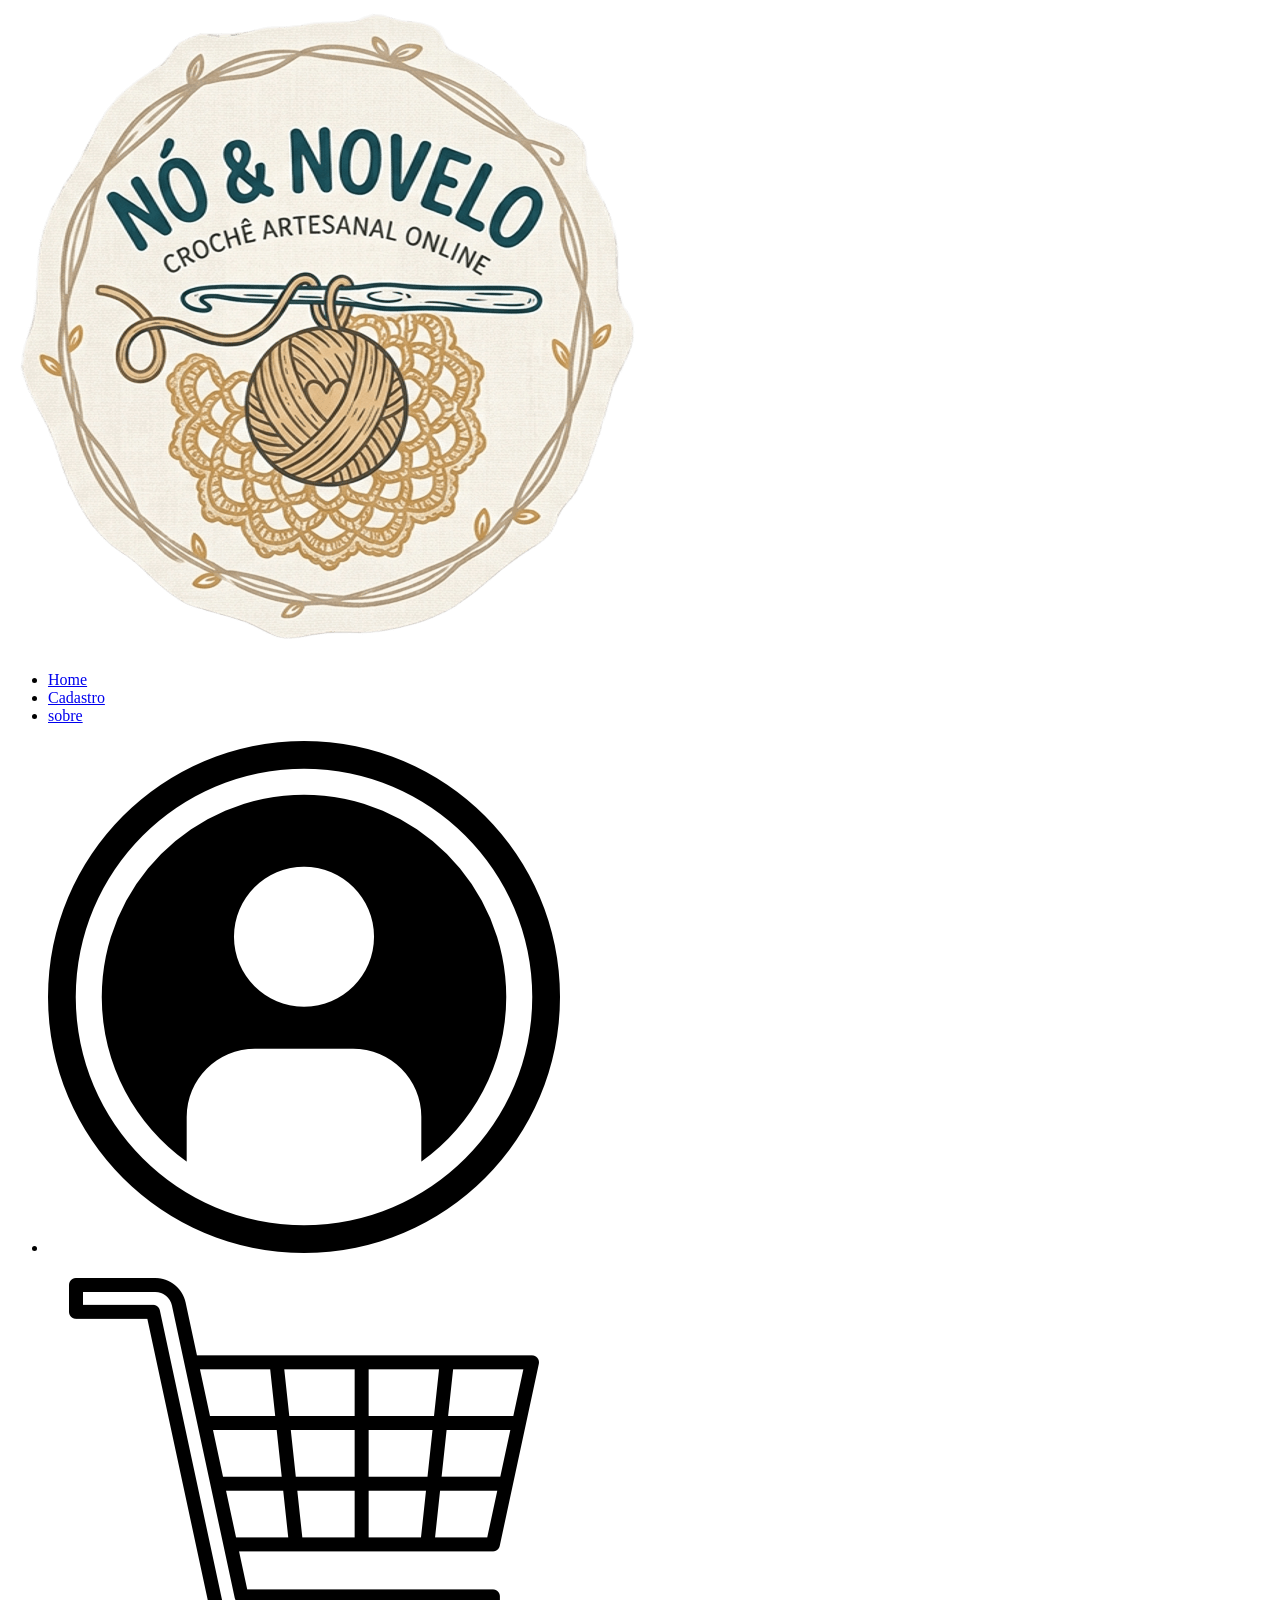
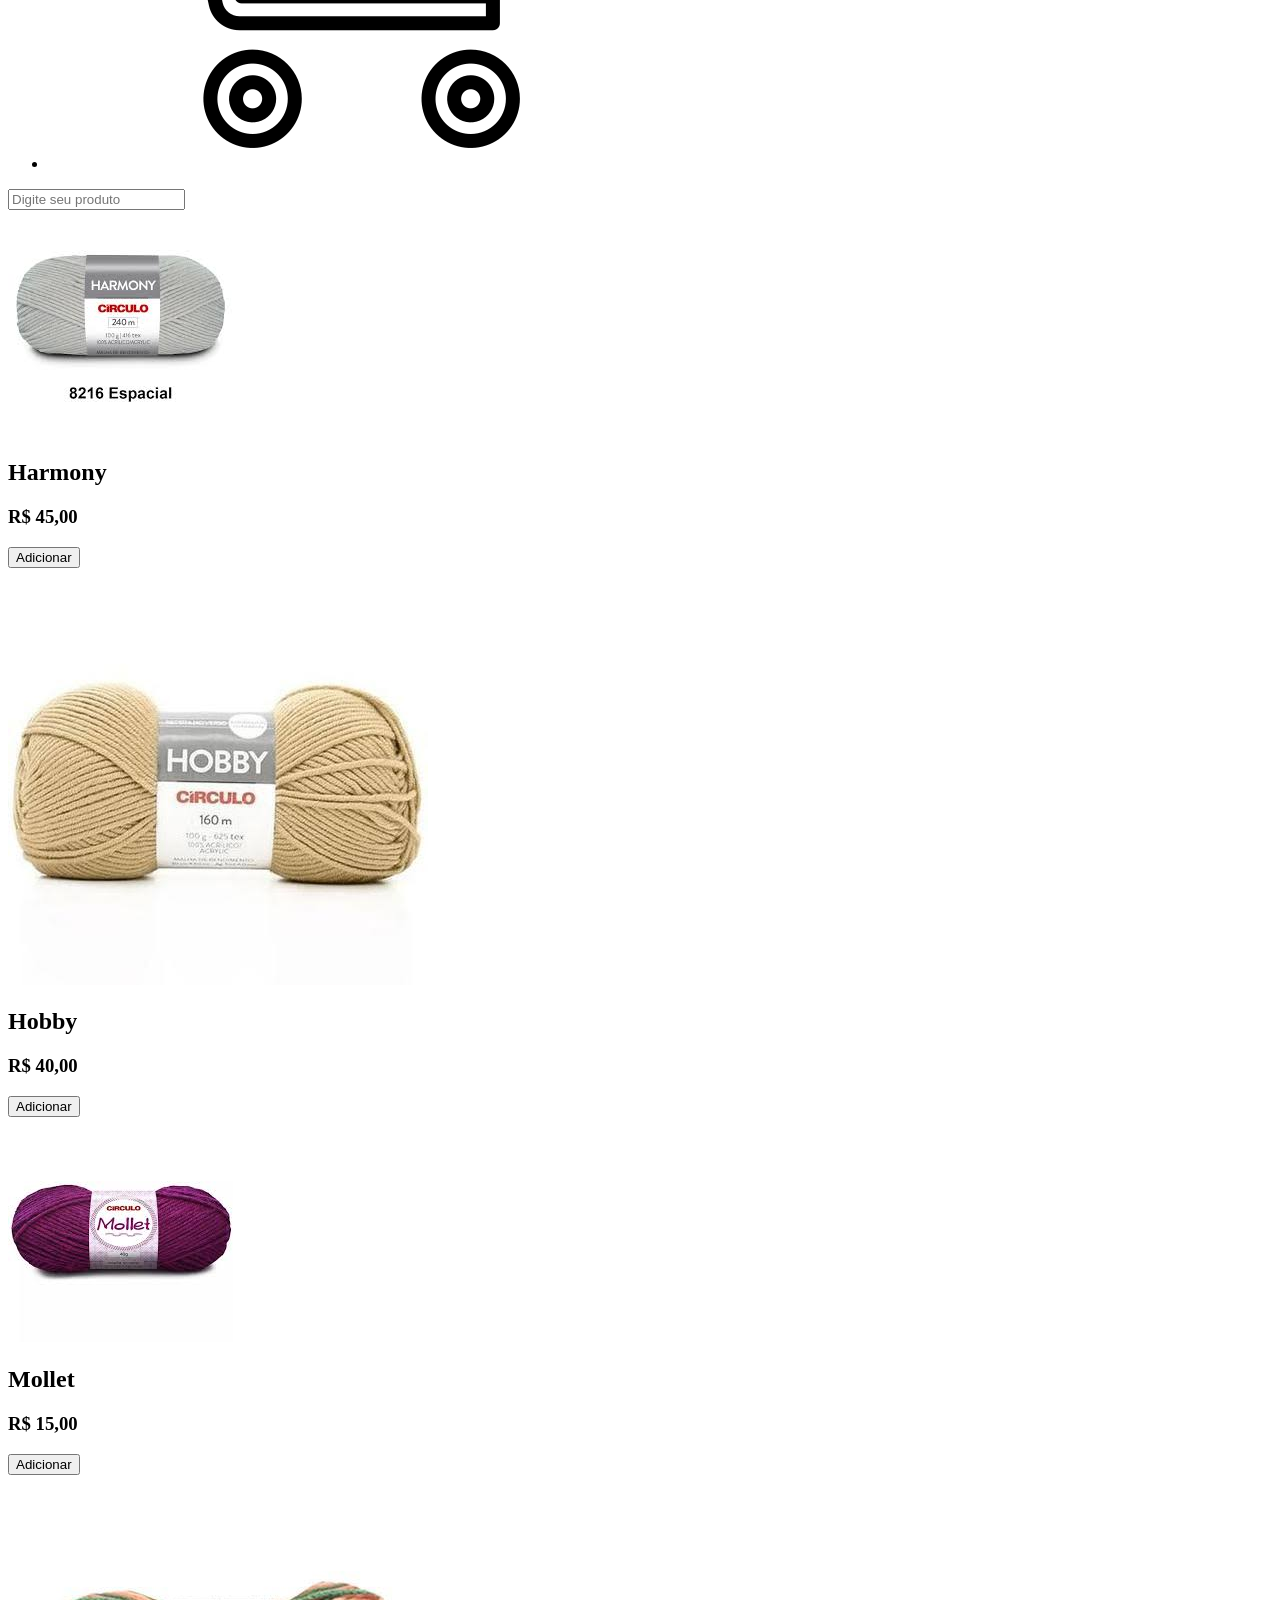
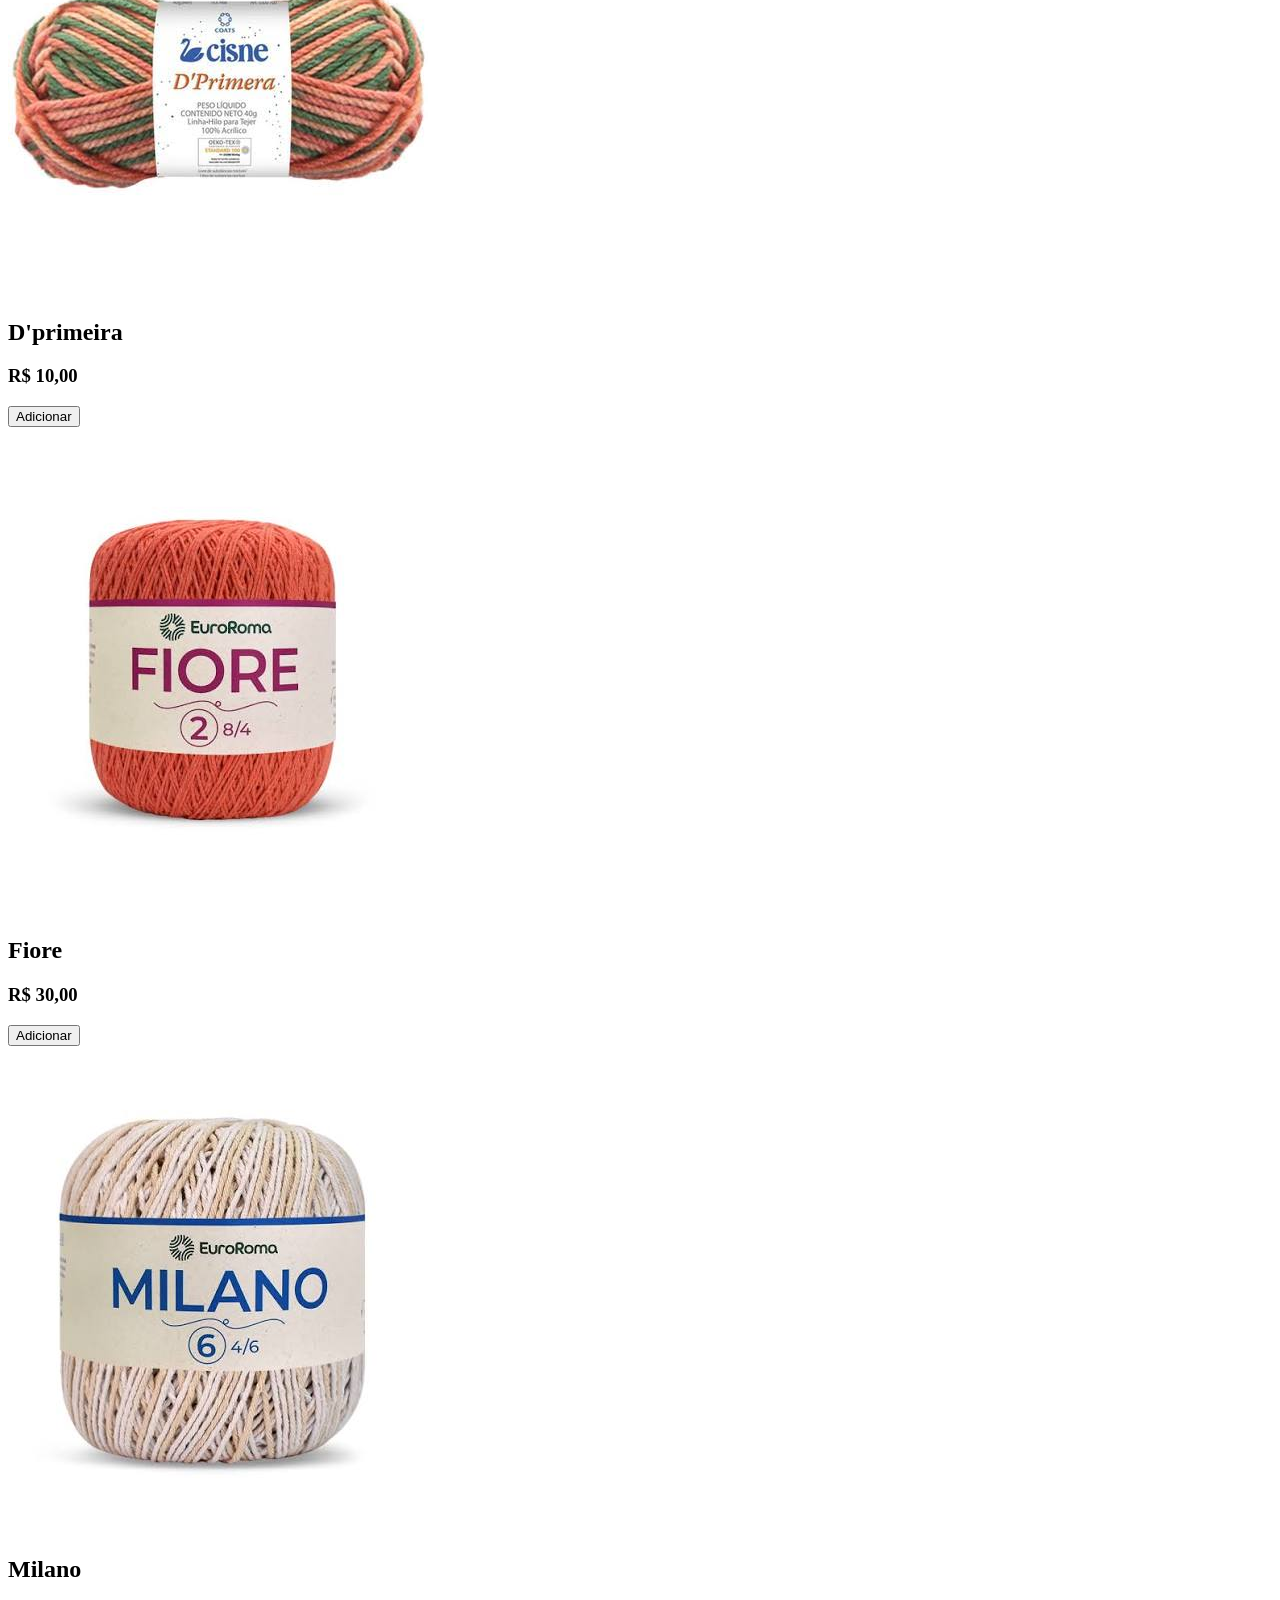
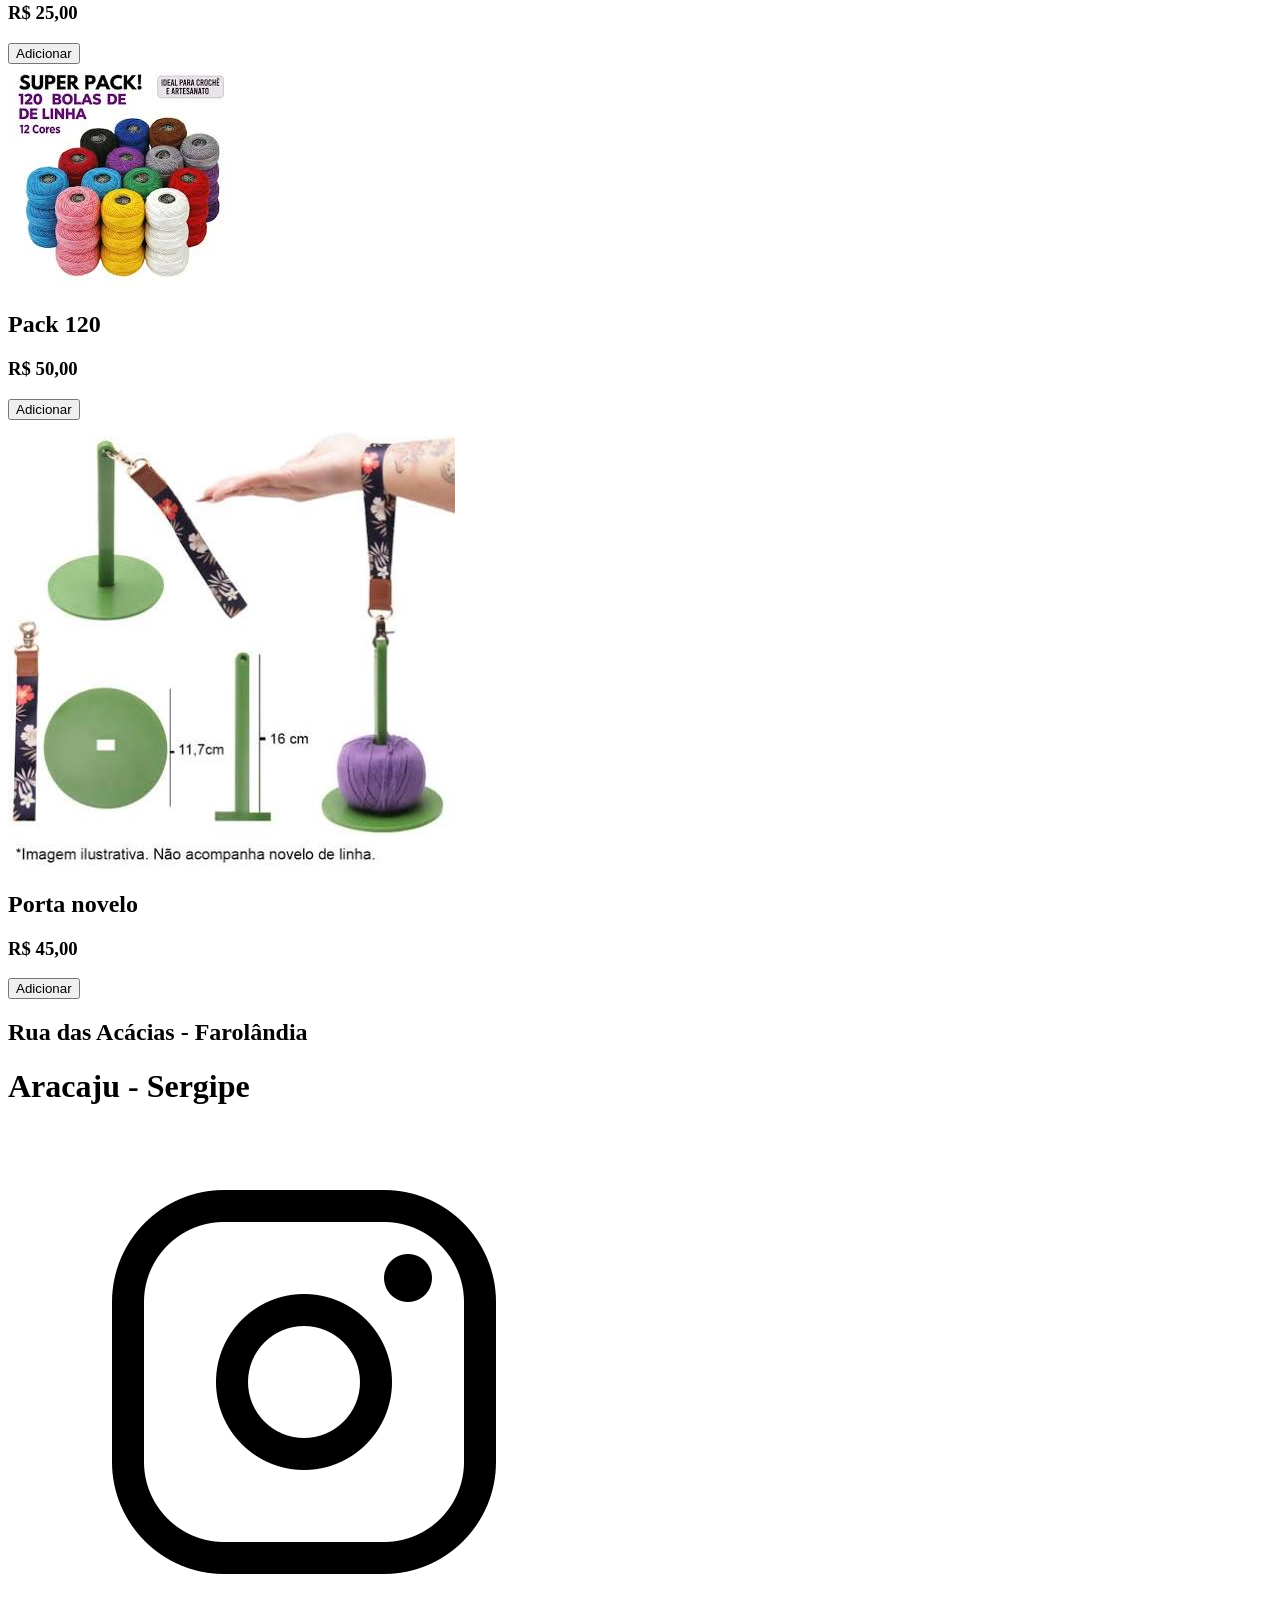
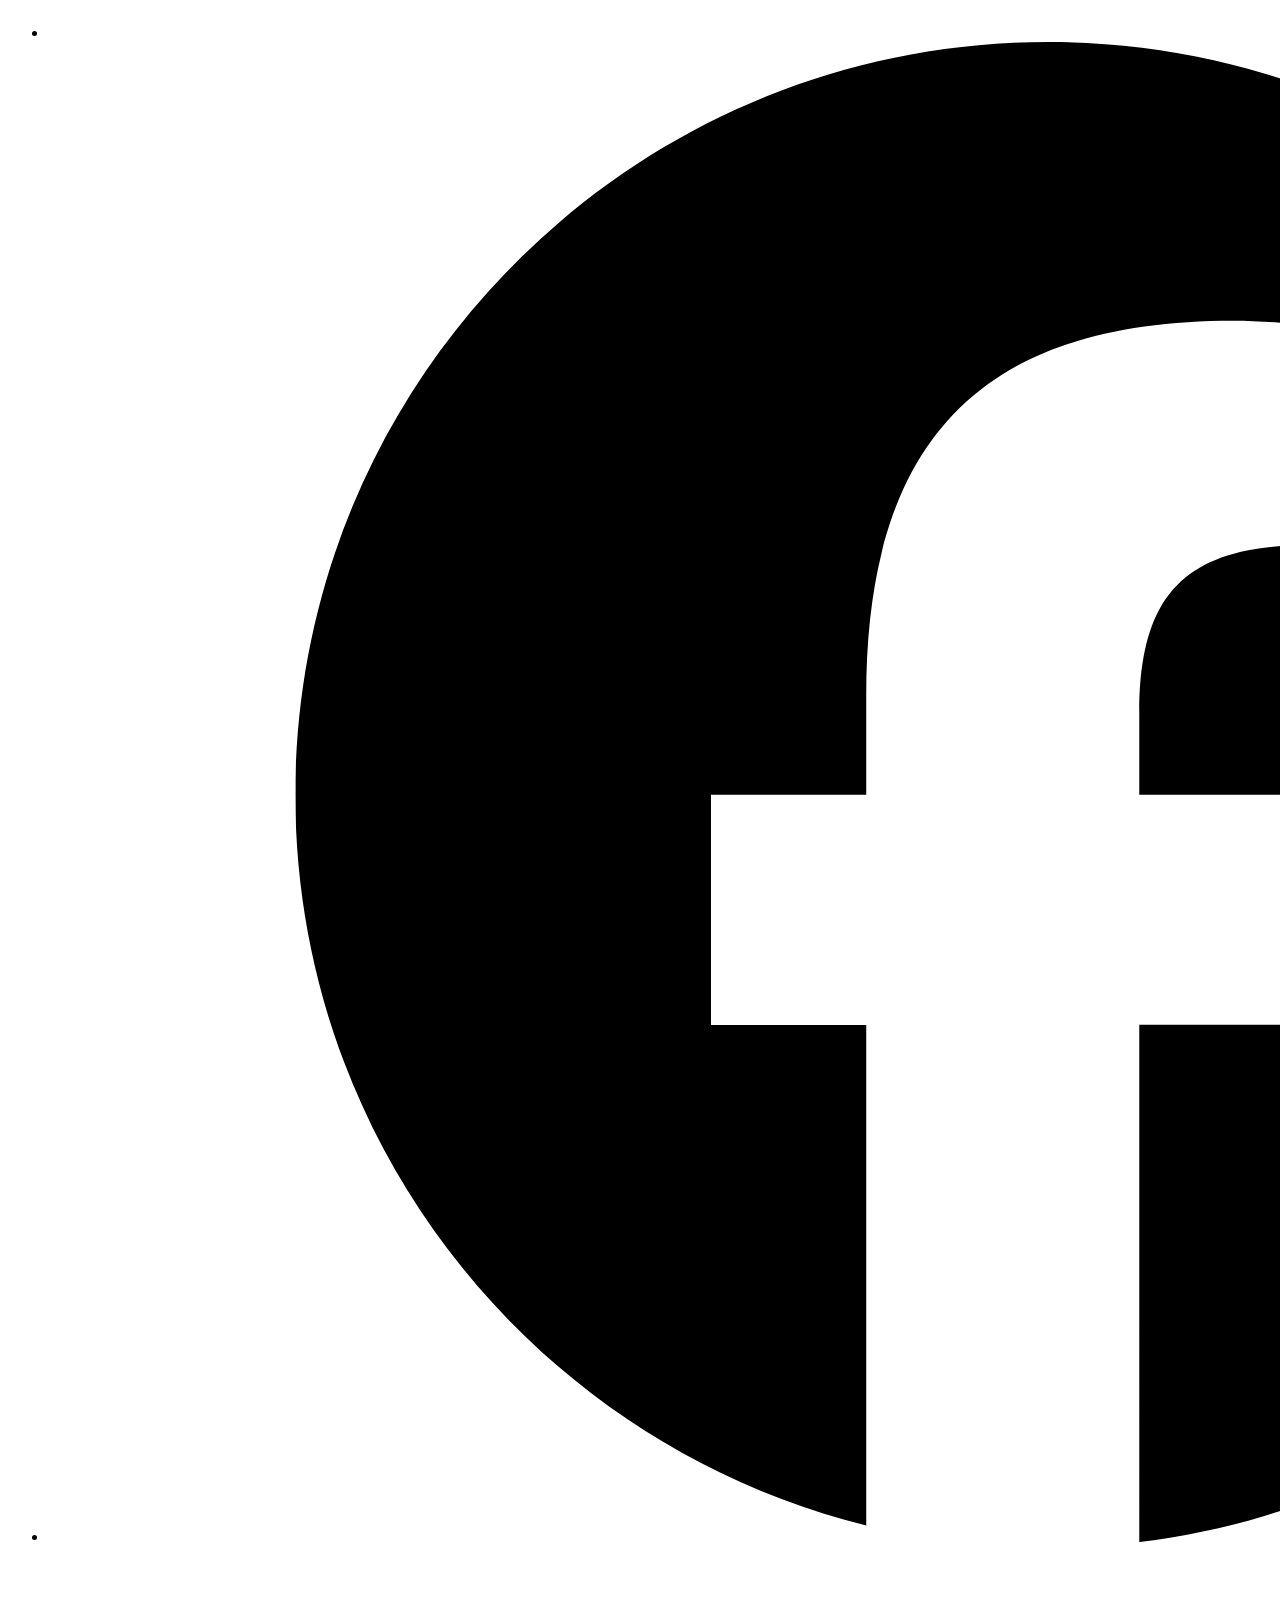
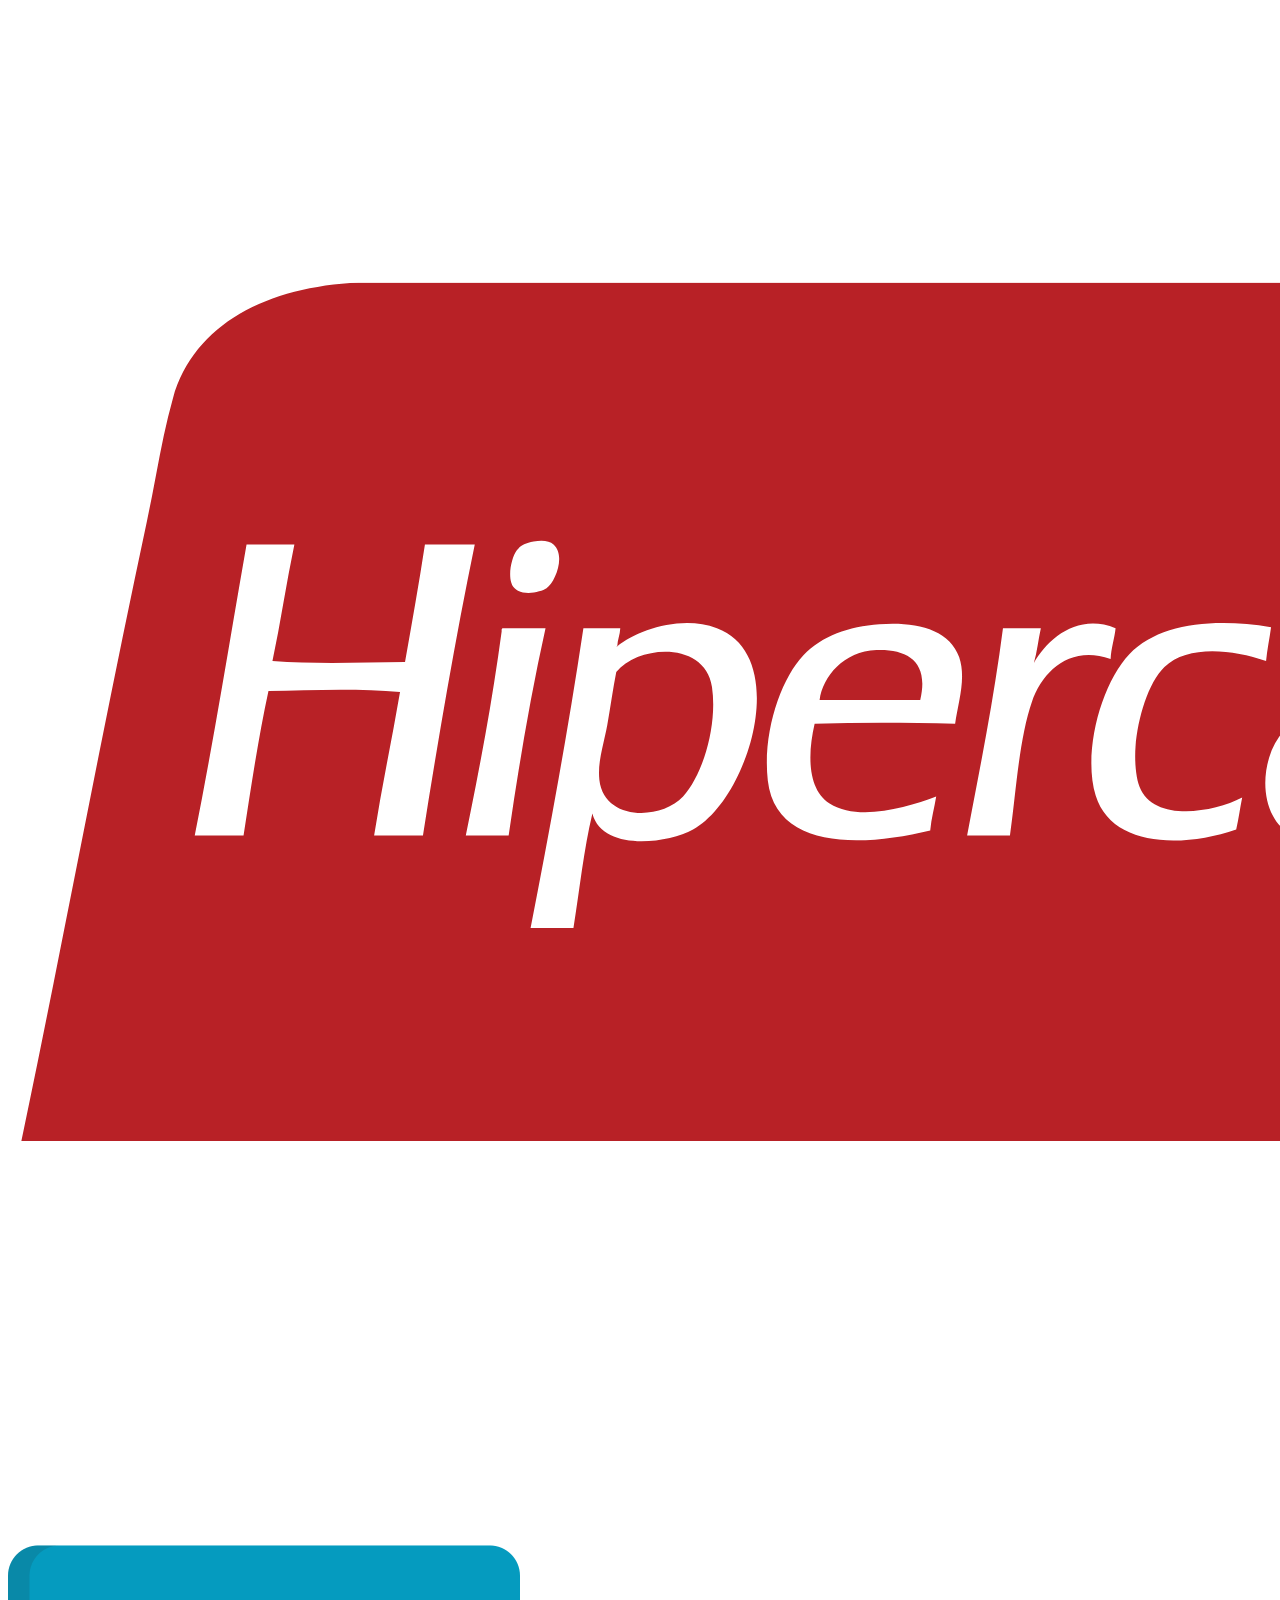
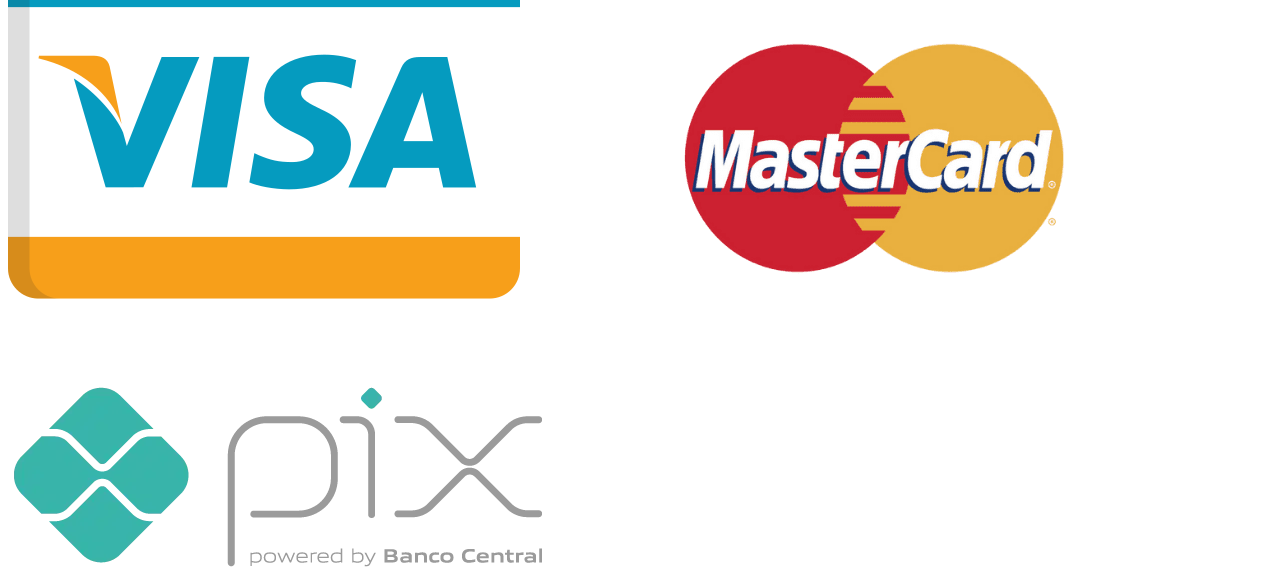
==== index.html @ df7112d5 "Criação do arquivo index.html e seu conteúdo" ====
<!DOCTYPE html>
<html lang="pt-br">
<head>
    <meta charset="UTF-8">
    <meta name="viewport" content="width=device-width, initial-scale=1.0">
    <title> Loja virtual </title>

    <!-- link para favicon -->
    <link rel="shortcut icon" href="../icones/favicon.ico" type="image/x-icon">

    <link rel="stylesheet" href="css/style_estrutura_paginas.css">

    <script src="js/carrega_produtos.js" type="module" defer></script>
    
</head>

<body>
    <main id="geral">
        <header id="cabecalho">
            <!-- criação da parte azul da imagem de ref --> 

            <!-- favicon -->
            <div id="logo">
                <a href="index.html">
                    <img src="icones/logo.png" alt="logo">
                </a>
            </div>

            <nav id="menu">
                <!-- "nav" = usado para criação de menus-->
                <ul>
                    <li><a href="index.html" class="link_menu"> Home </a></li>
                    <li><a href="paginas/cadastro.html" class="link_menu"> Cadastro </a></li>
                    <li><a href="paginas/sobre.html" class="link_menu"> sobre </a></li>
                </ul>
            </nav>

            <div id="div-icones">
                <ul>
                    <li><a href="paginas/login.html" class="link_icone"><img src="icones/login.png" alt=""></a></li>
                    <li><a href="paginas/carrinho.html" class="link_icone"><img src="icones/carrinho.png" alt=""></a></li>
                </ul>
            </div>
        </header>

        <!-- abaixo do header (cabeçalho) mas dentro da main -->

        <nav id="nav-secao">
            <ul id="menu_secoes">
                <!-- aqui tem os filtros de linhas, lãs etc -->
            </ul>
        </nav>

        <section id="pesquisa">
            <input type="text" name="pesquisa" id="pesquisa" placeholder="Digite seu produto">
        </section>

        <section id="cards">
            <div class="card">
                <img src="imagens/circulo harmony.jfif" alt="Harmony" class="img_card">

                <h2 class="tito_card"> Harmony </h2>

                <h3 class="valor_card">
                    R$ 45,00
                </h3>

                <button class="btn_card"> Adicionar </button>
            </div>

            <div class="card">
                <img src="imagens/circulo hobby.jfif" alt="Hobby" class="img_card">

                <h2 class="tito_card"> Hobby </h2>

                <h3 class="valor_card">
                    R$ 40,00
                </h3>

                <button class="btn_card"> Adicionar </button>
            </div>

            <div class="card">
                <img src="imagens/circulo mollet.jfif" alt="Mollet" class="img_card">

                <h2 class="tito_card"> Mollet </h2>

                <h3 class="valor_card">
                    R$ 15,00
                </h3>

                <button class="btn_card"> Adicionar </button>
            </div>

            <div class="card">
                <img src="imagens/cisne d_primeira.jfif" alt="D'primeira" class="img_card">

                <h2 class="tito_card"> D'primeira </h2>

                <h3 class="valor_card">
                    R$ 10,00
                </h3>

                <button class="btn_card"> Adicionar </button>
            </div>

            <div class="card">
                <img src="imagens/euroma fiore.jfif" alt="Fiore" class="img_card">

                <h2 class="tito_card"> Fiore </h2>

                <h3 class="valor_card">
                    R$ 30,00
                </h3>

                <button class="btn_card"> Adicionar </button>
            </div>

            <div class="card">
                <img src="imagens/milano novelo.jfif" alt="Milano" class="img_card">

                <h2 class="tito_card"> Milano </h2>

                <h3 class="valor_card">
                    R$ 25,00
                </h3>

                <button class="btn_card"> Adicionar </button>
            </div>

            <div class="card">
                <img src="imagens/pack 120.jfif" alt="Pack 120" class="img_card">

                <h2 class="tito_card"> Pack 120 </h2>

                <h3 class="valor_card">
                    R$ 50,00
                </h3>

                <button class="btn_card"> Adicionar </button>
            </div>

            <div class="card">
                <img src="imagens/porta novelo.jfif" alt="Porta novelo" class="img_card">

                <h2 class="tito_card"> Porta novelo </h2>

                <h3 class="valor_card">
                    R$ 45,00
                </h3>

                <button class="btn_card"> Adicionar </button>
            </div>

        </section>

        <footer id="rodape">
            <div id="dadosloja">
                <h2> Rua das Acácias - Farolândia </h2>
                <h1> Aracaju - Sergipe </h1>
            </div>

            <div id="icones-sociais">
                <ul>
                    <li><a href="https://www.instagram.com/seu_usuario"><img src="icones/instagram.png" alt=""></a></li>
                    <li><a href="https://www.facebook.com/seu_usuario"><img src="icones/facebook.png" alt=""></a></li>
                </ul>
            </div>

            <div id="div-cartoes">
                <img src="icones/hipercard.png" alt="Hipercard" class="bandeiras">
                <img src="icones/visa.png" alt="Visa" class="bandeiras">
                <img src="icones/master_card.png" alt="Mastercard" class="bandeiras">
                <img src="icones/pix.png" alt="pix" class="pix">
            </div>
        </footer>

    </main>
    
</body>
</html>
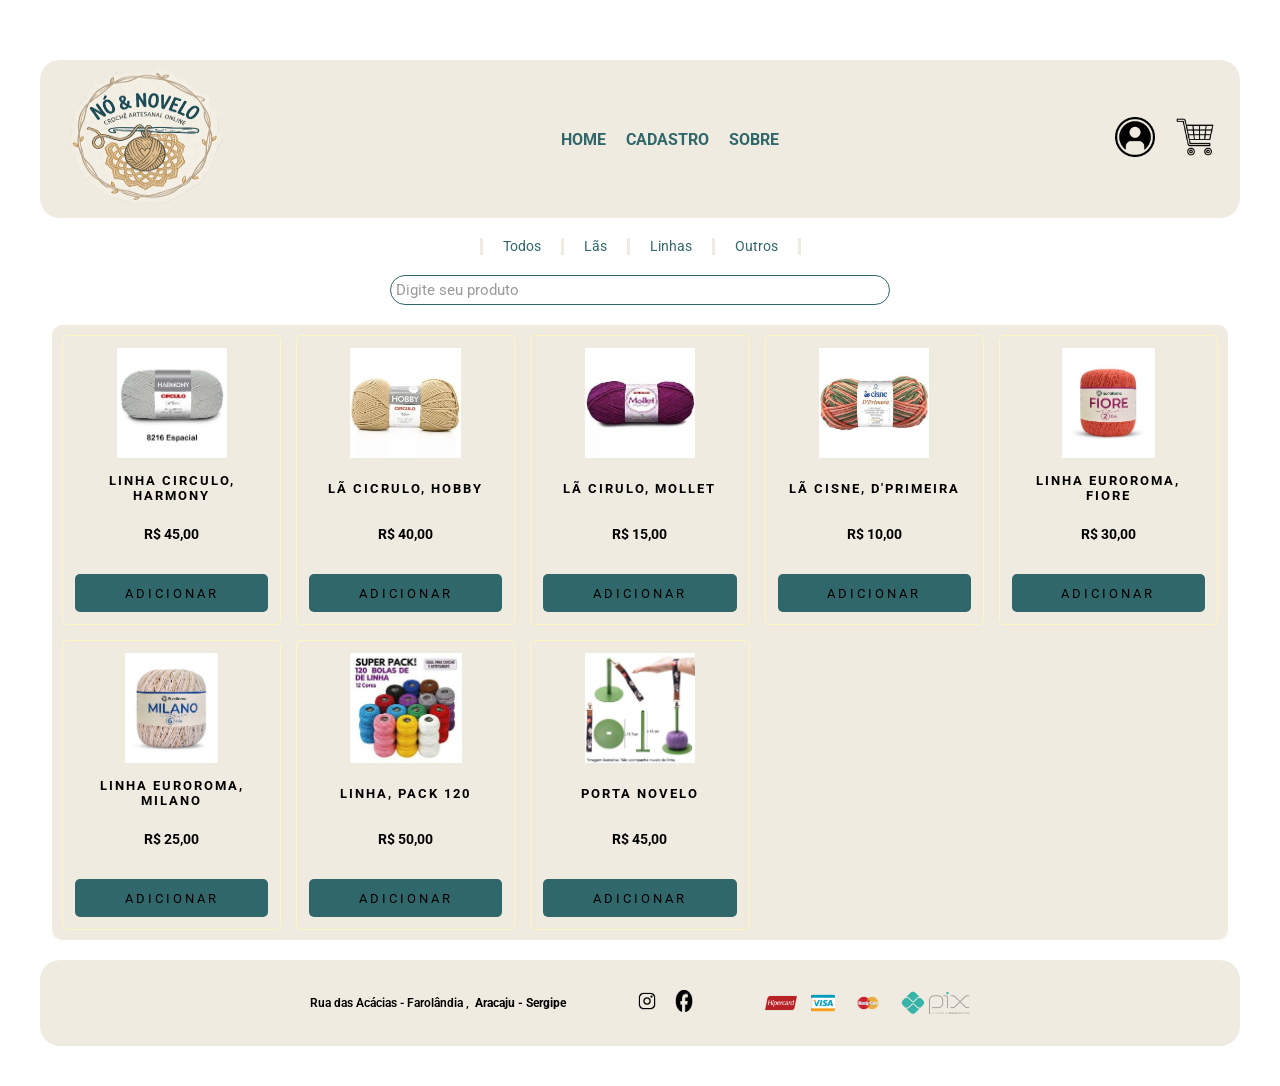
==== commit d3bb8622: "correção de erros" ====
--- a/index.html
+++ b/index.html
@@ -93,7 +93,7 @@
             </div>
 
             <div class="card">
-                <img src="imagens/cisne d_primeira.jfif" alt="D'primeira" class="img_card">
+                <img src="imagens/circulo harmony.jfif" alt="D'primeira" class="img_card">
 
                 <h2 class="tito_card"> D'primeira </h2>
 
--- a/css/style_estrutura_paginas.css
+++ b/css/style_estrutura_paginas.css
@@ -0,0 +1,292 @@
+/* importação de fonte */
+@import url('https://fonts.googleapis.com/css2?family=Roboto:ital,wght@0,100..900;1,100..900&display=swap');
+
+/* atribuição geral (todos os elementos) */
+*{
+    margin: 0px;
+    padding: 0px;
+    box-sizing: border-box; /* garante que ficará tudo do mesmo tamanho ("dimensão adaptável") */
+    font-family: roboto;
+}
+
+/* criação das variáveis */
+:root{    /* variável de cor para alteração mais fácil do projeto geral sem precisar ir de um em um */
+    --cor_principal: hsl(39, 36%, 91%);
+    --cor_botao: #fff6c0;
+    --cor_lnk_menu: #ffffff;
+    --cor_vermelha: hsl(0, 100%, 75%);
+    --cor_suave: #30676b;
+}
+
+#geral{
+    margin: 20px;
+    padding: 20px;
+    display: flex;
+    flex-direction: column;
+    justify-content: center;
+    align-items: center;
+}
+
+#cabecalho{     /* ou header */
+    width: 100%;
+    height: 158px;
+    background-color: var(--cor_principal);
+    padding: 5px 25px;
+    margin: 20px 0px;
+    display: flex;
+    justify-content: space-between;
+    align-items: center;
+    border-radius: 20px;
+}
+
+/* alterando o tamanho da imagem */
+#logo img{
+    width: 160px;
+    height: 140px;
+}
+
+/* configurando nav pelo id */
+#menu{
+    width: 60px;
+    height: 20px;
+    display: flex;
+    align-items: center;
+    justify-content: center;
+}
+
+/* configuração dos li do ul do cabeçalho na horizontal */
+#cabecalho, ul{
+    display: flex;
+    list-style: none;
+    gap: 20px;
+}
+
+/* configuração das seções */
+#nav-secao, li{
+    list-style: none;
+}
+
+#nav-secao{
+    width: auto;
+    height: auto;
+    display: flex;
+    gap: 20px;
+    font-size: 0.9em;
+}
+
+.lnk_secao:link, .lnk_secao:visited{
+    color: var(--cor_suave);
+    text-decoration: none;
+}
+
+.right{
+    border-right: solid var(--cor_principal);
+    padding-right: 20px;
+}
+
+.left{
+    border-left: solid var(--cor_principal);
+    padding-left: 20px;
+}
+
+.lnk_secao:hover{
+    font-size: 1.0em;
+}
+
+/* configurando o tamanho dos ícones */
+#div-icones img{
+    width: 40px;
+    height: 40px;
+}
+
+/* formatação do menu */
+#menu a:link{
+    font-size: 1.0em;
+    text-transform: uppercase;
+    text-decoration: none;
+    color: var(--cor_suave);
+    font-weight: bold;
+}
+
+#menu a:visited{   /* já visitadas */
+    font-size: 1.0em;
+    text-transform: uppercase;
+    text-decoration: none;
+    color: var(--cor_suave);
+}
+
+#menu a:hover{   /* ao passar o cursor do mouse */
+    text-transform: uppercase;
+    text-decoration: underline;
+}
+
+#menu a:active{   /* ao clicar */
+    font-size: 1.1em;
+    text-transform: uppercase;
+    text-decoration: none;
+    color: var(--cor_suave);
+}
+
+/* formatação section pelo id */
+#pesquisa{
+    width: 100%;
+    max-width: 640px;
+    height: auto;
+    display: flex;
+    align-items: center;
+    justify-content: center;
+    margin-top: 10px;
+}
+
+#pesquisa input{
+    width: 500px;
+    height: auto;
+    padding: 5px;
+    border: solid 1px var(--cor_suave);
+    border-radius: 25px;
+    font-size: 0.95em;
+    outline: none;
+    transition: border-color 0.2s ease, box-shadow 0.2s ease;
+}
+
+#pesquisa input:focus{
+    border-color: var(--cor_suave);
+    box-shadow: 0 0 0 3px rgba(48, 103, 107, 0.15);
+}
+
+#pesquisa input::placeholder{
+    color: #999;
+}
+
+/* fromataçõ cards */
+#cards{
+    background-color: var(--cor_principal);
+    width: 98%;
+    min-height: 600px;
+    margin: 20px 0px;
+    padding: 10px;
+    /* display: grid = trata os elementos como uma tabela */
+    display: grid;
+    /* distribuição das colunas*/
+    grid-template-columns: repeat(auto-fill, minmax(190px, 1fr));
+    gap: 15px;
+    cursor: pointer;
+    border-radius: 10px;
+}
+
+.card{
+    width: 100%;
+    height: 290px;
+    border: solid 1px var(--cor_botao);
+    border-radius: 5px;
+    padding: 12px;
+    display: flex;
+    flex-direction: column;
+    align-items: center;
+    justify-content: space-between;
+}
+
+.card img{
+    width: 100%;
+    height: 110px;
+    object-fit: contain;
+}
+
+.card:hover{
+    transform: translateY(-5px);
+}
+
+.card h2{
+    text-transform: uppercase;
+    letter-spacing: 2px;
+    margin: 10px 0px;
+    font-size: 0.8em;
+    text-align: center;
+    min-height: 40px;
+    display: flex;
+    align-items: center;
+}
+
+.card h3{
+    margin: 8px 0px;
+    font-size: 0.9em;
+}
+
+.card button{
+    width: 100%;
+    height: 38px;
+    text-transform: uppercase;
+    letter-spacing: 3px;
+    font-size: 0.8em;
+    border: none;
+    background-color: var(--cor_suave);
+    border-radius: 5px;
+    cursor: pointer;
+    margin-top: auto;
+}
+
+/* formatação rodapé */
+#rodape{
+    width: 100%;
+    height: auto;
+    padding: 30px 40px;
+    background-color: var(--cor_principal);
+    display: flex;
+    align-items: center;
+    justify-content: center;
+    flex-wrap: wrap;
+    gap: 70px;
+    border-radius: 20px;
+}
+
+#dadosloja{
+    font-size: 0.8em;
+    display: flex;
+    align-items: center;
+    gap: 6px;
+}
+
+#dadosloja h2{
+    font-size: 0.95em;
+    font-weight: 600;
+}
+
+#dadosloja h2::after{
+    content: ",";
+}
+
+#dadosloja h1{
+    font-size: 0.95em;
+    font-weight: 700;
+}
+
+#icones-sociais ul{
+    list-style: none;
+    display: flex;
+    align-items: center;
+    gap: 15px;
+}
+
+#icones-sociais img{
+    width: 22px;
+    height: 22px;
+}
+
+.pix {
+    width: auto;
+    height: 24px;
+    object-fit: contain
+}
+
+.bandeiras {
+    width: auto;
+    height: 24px;
+    margin: 0px;
+}
+
+#div-cartoes{
+    display:flex ;
+    align-items: center;  /* alinhamento horizontal */
+    justify-content: center; /* alinhamento vertical */
+    gap: 14px;
+}
